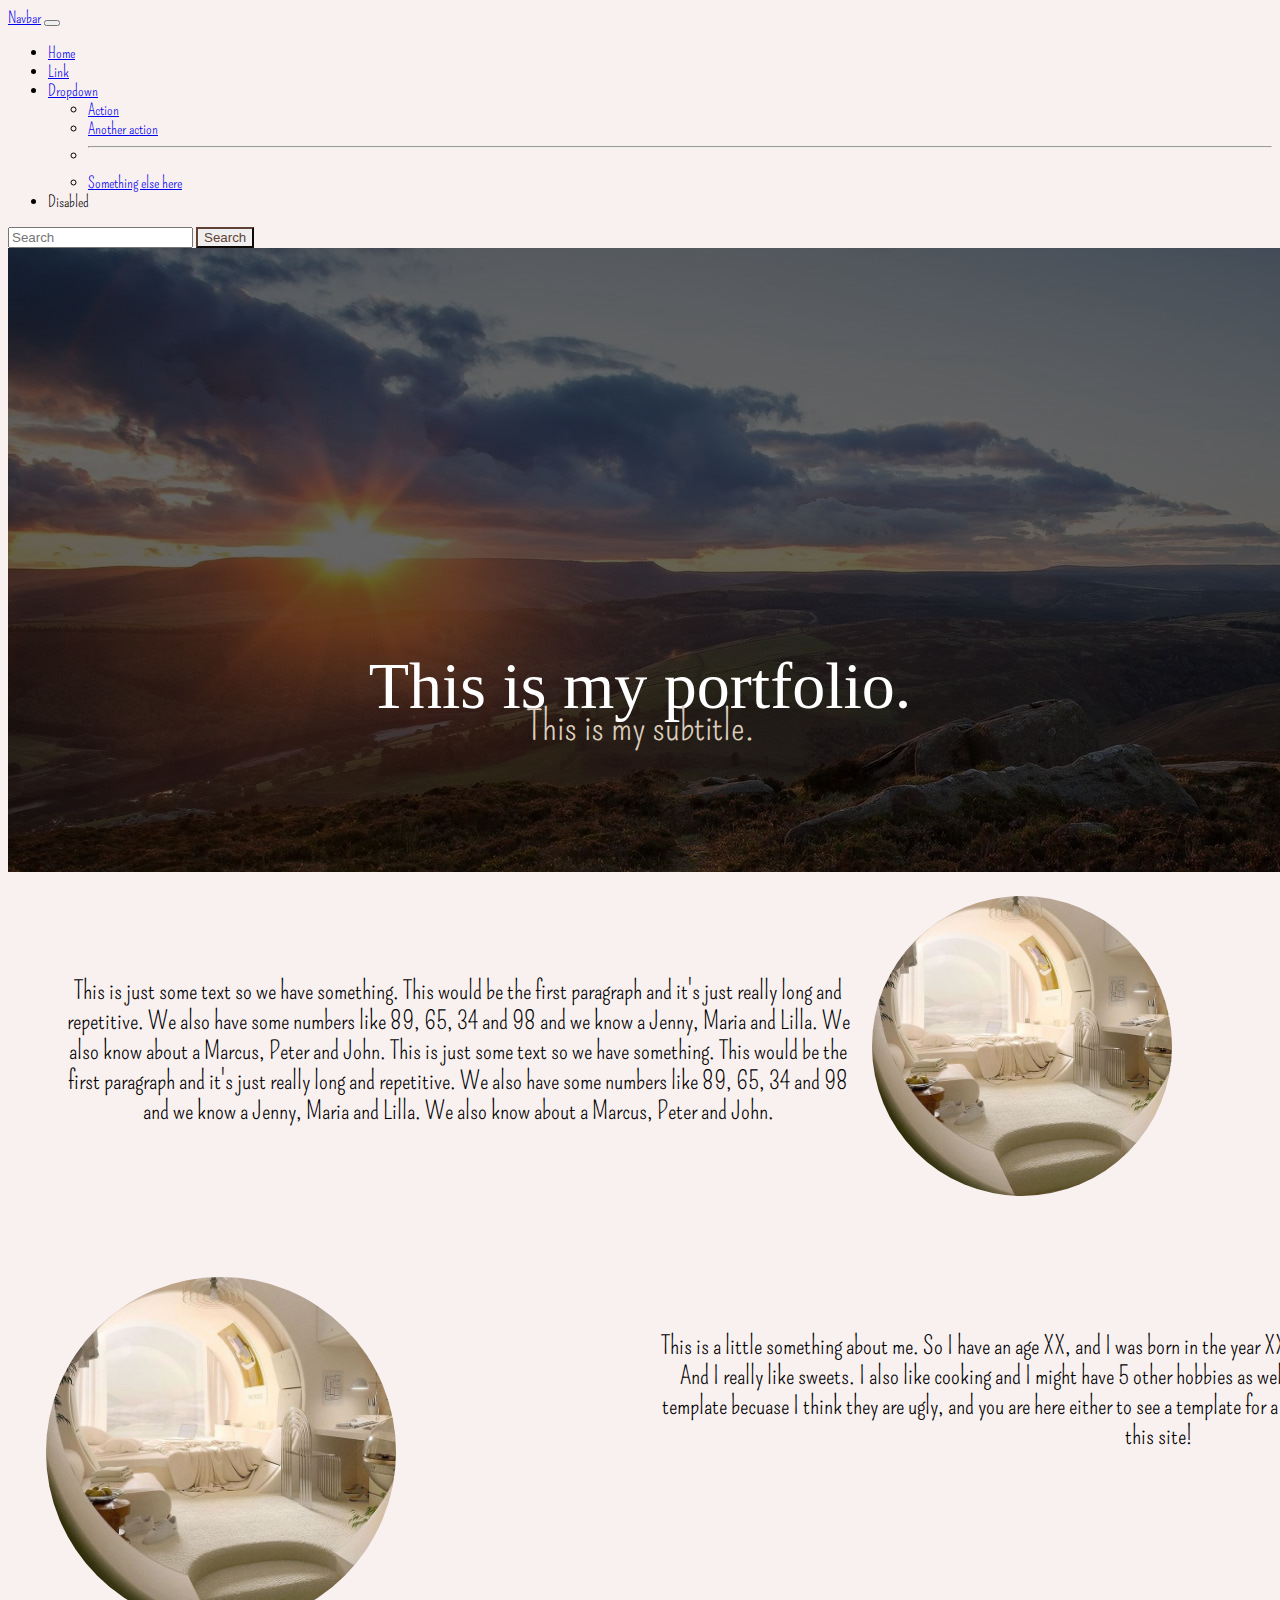
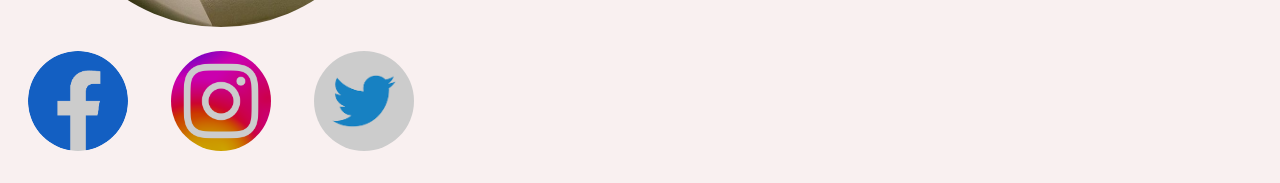
==== index.html @ 097e92e4 "finished my work for 6/7/23" ====
<!DOCTYPE html>
<html lang="en">
<head>
    <meta charset="UTF-8">
    <meta http-equiv="X-UA-Compatible" content="IE=edge">
    <meta name="viewport" content="width=device-width, initial-scale=1.0">
    <title>Portfolio</title>
    <link href="https://cdn.jsdelivr.net/npm/bootstrap@5.3.0/dist/css/bootstrap.min.css" rel="stylesheet" integrity="sha384-9ndCyUaIbzAi2FUVXJi0CjmCapSmO7SnpJef0486qhLnuZ2cdeRhO02iuK6FUUVM" crossorigin="anonymous">
    <link rel="stylesheet" href="style.css" type="text/css">
</head>
<body>
    <!-- Below is the bootstrap navbar code -->
    <nav class="navbar navbar-expand-lg bg-body-tertiary nav-color">
        <div class="container-fluid">
          <a class="navbar-brand" href="#">Navbar</a>
          <button class="navbar-toggler" type="button" data-bs-toggle="collapse" data-bs-target="#navbarSupportedContent" aria-controls="navbarSupportedContent" aria-expanded="false" aria-label="Toggle navigation">
            <span class="navbar-toggler-icon"></span>
          </button>
          <div class="collapse navbar-collapse" id="navbarSupportedContent">
            <ul class="navbar-nav me-auto mb-2 mb-lg-0">
              <li class="nav-item">
                <a class="nav-link active" aria-current="page" href="#">Home</a>
              </li>
              <li class="nav-item">
                <a class="nav-link" href="#">Link</a>
              </li>
              <li class="nav-item dropdown">
                <a class="nav-link dropdown-toggle" href="#" role="button" data-bs-toggle="dropdown" aria-expanded="false">
                  Dropdown
                </a>
                <ul class="dropdown-menu">
                  <li><a class="dropdown-item" href="#">Action</a></li>
                  <li><a class="dropdown-item" href="#">Another action</a></li>
                  <li><hr class="dropdown-divider"></li>
                  <li><a class="dropdown-item" href="#">Something else here</a></li>
                </ul>
              </li>
              <li class="nav-item">
                <a class="nav-link disabled">Disabled</a>
              </li>
            </ul>
            <form class="d-flex" role="search">
              <input class="form-control me-2" type="search" placeholder="Search" aria-label="Search">
              <button class="btn btn-clr" type="submit">Search</button>
            </form>
          </div>
        </div>
      </nav>
    <!-- Above is the bootstrap navbar code -->
    
    <!-- Below is the bootstrap image code -->
    <img src="brown.jpg" class="big-brown img-fluid" alt="...">
    <!-- Above is the bootstrap image code -->
    <div class="container">
        <div class="big-brown-title">This is my portfolio.</div>
        <div class="small-brown-sub">This is my subtitle.</div>
    </div>
    
    <!-- Below is the bootstrap image code -->
    <div class="sm-cream-div"><img src="cream.jpeg" class="img-fluid sm-cream" alt="..."></div>
    <!-- Above is the bootstrap image code -->    
    <div><p>This is just some text so we have something. This would be the first paragraph and it's just really long and repetitive.
    We also have some numbers like 89, 65, 34 and 98 and we know a Jenny, Maria and Lilla. We also know about a Marcus, Peter and John.
    This is just some text so we have something. This would be the first paragraph and it's just really long and repetitive.
    We also have some numbers like 89, 65, 34 and 98 and we know a Jenny, Maria and Lilla. We also know about a Marcus, Peter and John.</p></div>

    <!-- Below is the bootstrap image code -->
    <img src="cream.jpeg" class="img-fluid sm-cream-2" alt="...">
    <!-- Above is the bootstrap image code -->  
    <p class="p-2">This is a little something about me. So I have an age XX, and I was born in the year XXXX. My favorite colors are yellow, brown and blue.
    And I really like sweets. I also like cooking and I might have 5 other hobbies as well. I hate long useless texts like Lorem Ipsum on a template
    becuase I think they are ugly, and you are here either to see a template for a portfolio or my own portfolio. I really hope you like this site!
    </p>

    <div>
    <img src="facebook.png" class="img-fluid social" alt="...">
    <img src="insta.png" class="img-fluid social" alt="...">
    <img src="twitter.png" class="img-fluid social" alt="...">
    </div>

    <script src="https://cdn.jsdelivr.net/npm/bootstrap@5.3.0/dist/js/bootstrap.bundle.min.js" integrity="sha384-geWF76RCwLtnZ8qwWowPQNguL3RmwHVBC9FhGdlKrxdiJJigb/j/68SIy3Te4Bkz" crossorigin="anonymous"></script>
</body>
</html>
---- style.css ----
@import url('https://fonts.googleapis.com/css2?family=Pompiere&display=swap');

body {
    font-family: "Pompiere";
    font-weight: 500;
    background-color: #f9f0f0;
}

p{
    font-size: 25px;
    text-align: center;
    width: 800px;
    margin-top: 100px;
    margin-left: 50px;
}
.btn-clr{
    color: #624234;
    border-color: #624234;
}
.btn-clr:hover{
    color: #fff;
    border-color: #624234;
    background-color: #624234;
}

.big-brown{
    filter: brightness(40%);
}

.container {
    position: relative;
    text-align: center;
    color: white;
}

.big-brown-title {
    font-family: 'Luckiest Guy';
    font-size: 66px;
    position: absolute;
    top: 50%;
    left: 50%;
    transform: translate(-50%, -300%);
}

.small-brown-sub {
    font-size: 40px;
    color: #dccdbc;
    position: absolute;
    top: 50%;
    left: 50%;
    transform: translate(-50%, -360%);
}

.sm-cream{
    width: 300px;
    height: 300px;
    margin-top: 20px;
    margin-right: 100px;
    border-radius: 100%;
}

.sm-cream-div {
    float: right;
}

.sm-cream-2{
    width: 350px;
    height: 350px;
    margin-top: 10%;
    margin-left: 3%;
    border-radius: 100%;
}

.p-2 {
    width: 1000px;
    top: 0%;
    left: 0%;
    margin-top: -360px;
    transform: translate(60%, 50%);
    float: left;
}

.social {
    width: 100px; 
    height: 100px;
    margin: 20px;
    border-radius: 100%;
    filter: brightness(80%);
}
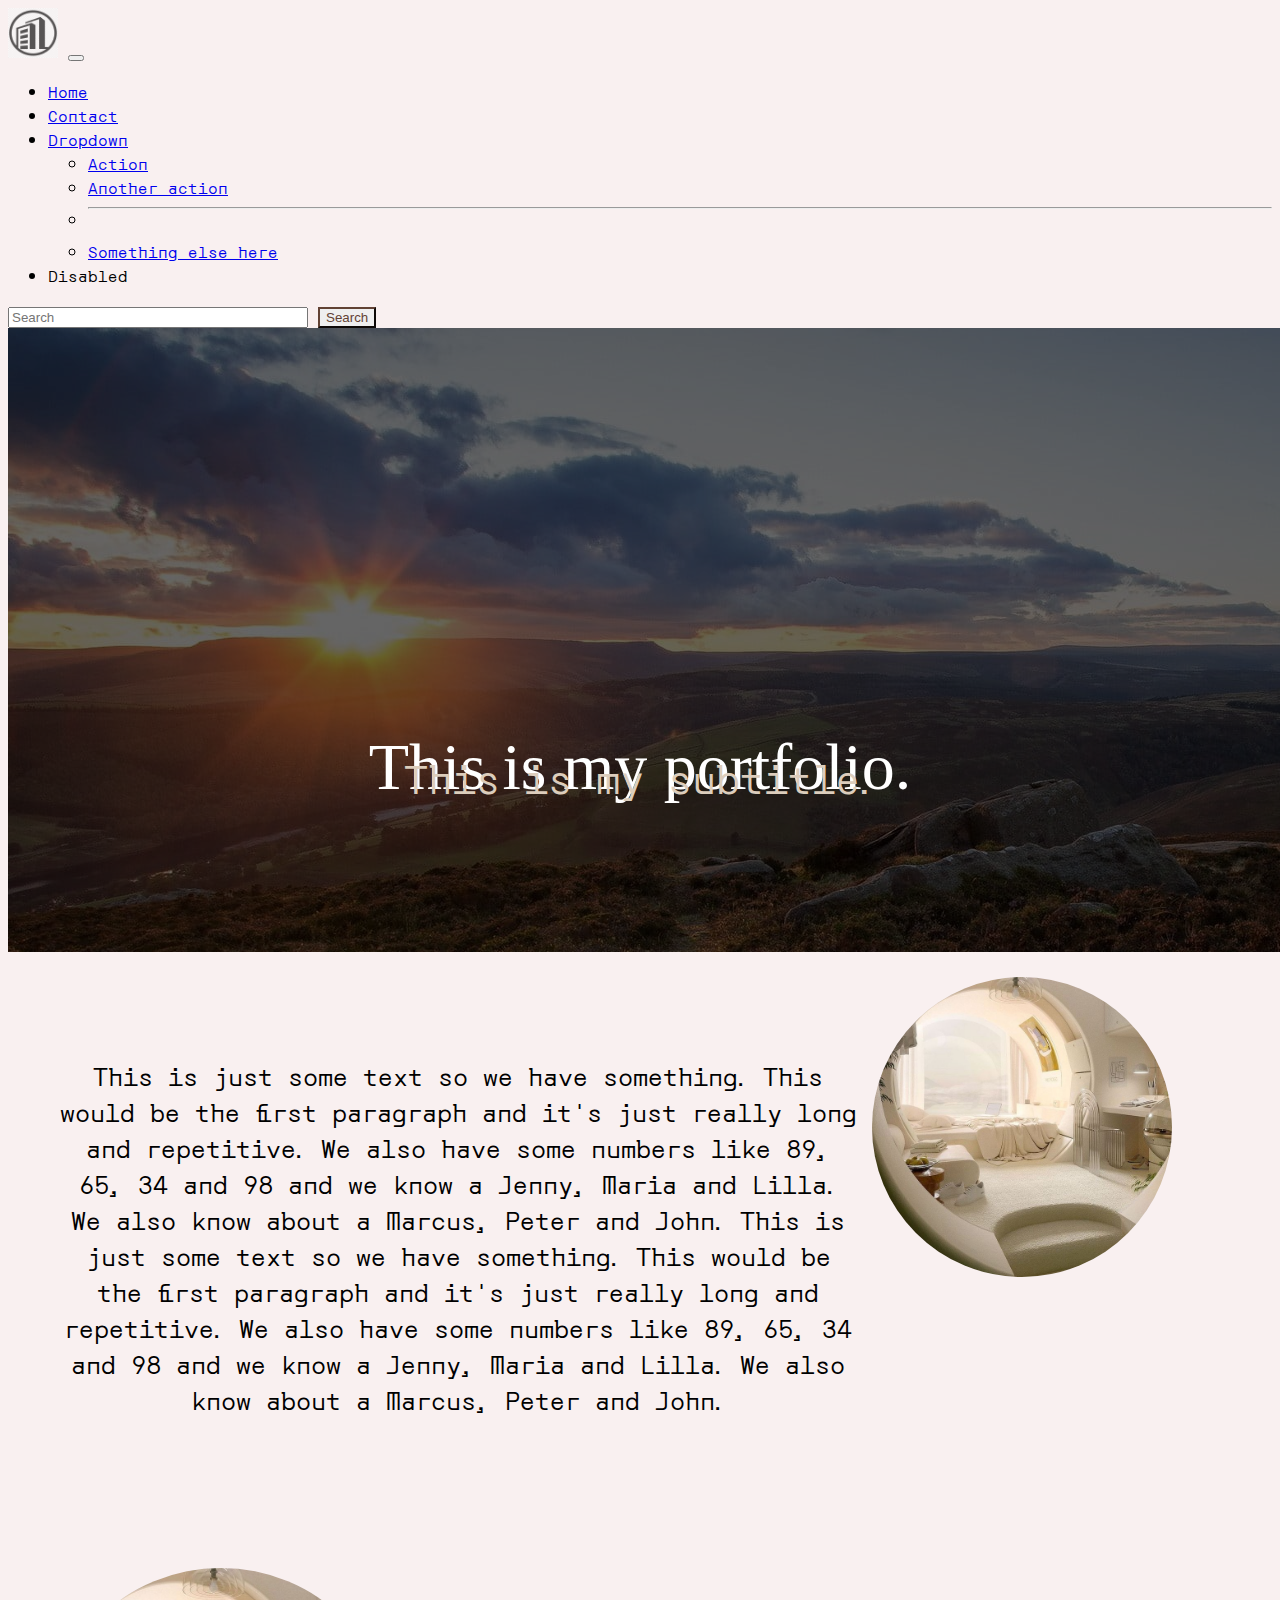
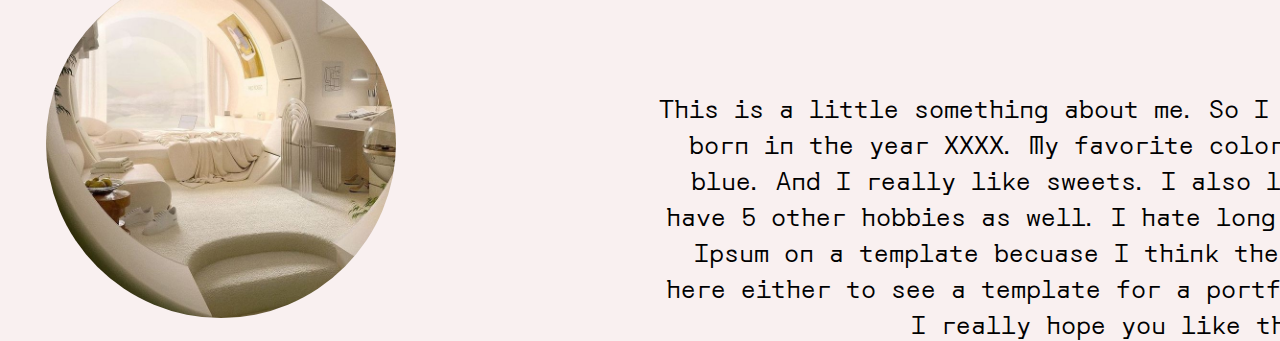
==== commit d9b538f8: "finished work day 6/12/23" ====
--- a/index.html
+++ b/index.html
@@ -12,17 +12,17 @@
     <!-- Below is the bootstrap navbar code -->
     <nav class="navbar navbar-expand-lg bg-body-tertiary nav-color">
         <div class="container-fluid">
-          <a class="navbar-brand" href="#">Navbar</a>
+          <img class="logo" src="logo.jpg"></img>
           <button class="navbar-toggler" type="button" data-bs-toggle="collapse" data-bs-target="#navbarSupportedContent" aria-controls="navbarSupportedContent" aria-expanded="false" aria-label="Toggle navigation">
             <span class="navbar-toggler-icon"></span>
           </button>
           <div class="collapse navbar-collapse" id="navbarSupportedContent">
             <ul class="navbar-nav me-auto mb-2 mb-lg-0">
               <li class="nav-item">
-                <a class="nav-link active" aria-current="page" href="#">Home</a>
+                <a class="nav-link active" aria-current="page" href="index.html">Home</a>
               </li>
               <li class="nav-item">
-                <a class="nav-link" href="#">Link</a>
+                <a class="nav-link" href="contact.html">Contact</a>
               </li>
               <li class="nav-item dropdown">
                 <a class="nav-link dropdown-toggle" href="#" role="button" data-bs-toggle="dropdown" aria-expanded="false">
@@ -40,7 +40,7 @@
               </li>
             </ul>
             <form class="d-flex" role="search">
-              <input class="form-control me-2" type="search" placeholder="Search" aria-label="Search">
+              <input class="form-control me-2 searchbar" type="search" placeholder="Search" aria-label="Search">
               <button class="btn btn-clr" type="submit">Search</button>
             </form>
           </div>
@@ -72,12 +72,6 @@
     becuase I think they are ugly, and you are here either to see a template for a portfolio or my own portfolio. I really hope you like this site!
     </p>
 
-    <div>
-    <img src="facebook.png" class="img-fluid social" alt="...">
-    <img src="insta.png" class="img-fluid social" alt="...">
-    <img src="twitter.png" class="img-fluid social" alt="...">
-    </div>
-
     <script src="https://cdn.jsdelivr.net/npm/bootstrap@5.3.0/dist/js/bootstrap.bundle.min.js" integrity="sha384-geWF76RCwLtnZ8qwWowPQNguL3RmwHVBC9FhGdlKrxdiJJigb/j/68SIy3Te4Bkz" crossorigin="anonymous"></script>
 </body>
 </html>--- a/style.css
+++ b/style.css
@@ -1,7 +1,7 @@
-@import url('https://fonts.googleapis.com/css2?family=Pompiere&display=swap');
+@import url('https://fonts.googleapis.com/css2?family=Orbit&display=swap');
 
 body {
-    font-family: "Pompiere";
+    font-family: 'Orbit';
     font-weight: 500;
     background-color: #f9f0f0;
 }
@@ -31,6 +31,30 @@
     position: relative;
     text-align: center;
     color: white;
+}
+
+.contact-div {
+    display: flex;
+    flex-flow: row nowrap;
+    justify-content: space-around;
+}
+  
+  .left {
+    width: auto;
+  }
+  
+  
+  .middle {
+    width: auto;
+  }
+
+  .right {
+    width: auto;
+    color: #204620;
+  }
+
+.myForm {
+    width: 300px;
 }
 
 .big-brown-title {
@@ -80,10 +104,43 @@
     float: left;
 }
 
-.social {
-    width: 100px; 
-    height: 100px;
-    margin: 20px;
-    border-radius: 100%;
-    filter: brightness(80%);
-}+.logo {
+    width: 50px;
+    height: 50px;
+    filter: opacity(65%);
+}
+
+.searchbar {
+    width: 300px;
+}
+
+.sm-brown{
+    filter: brightness(40%);
+}
+
+.img-div {
+    width: auto;
+    height: 300px;
+}
+
+.sm-brown-sub {
+    text-align: center;
+    width: auto;
+    font-size: 60px;
+    font-family: 'Luckiest Guy';
+    color: #dccdbc;
+    top: 50%;
+    left: 50%;
+    transform: translate(0%, -163px);
+}
+
+.footer {
+    background-color: #0f1421bf;
+    color:#dccdbc;
+}
+
+@media screen and (max-width: 600px) {
+    .column {
+      width: 100%;
+    }
+  }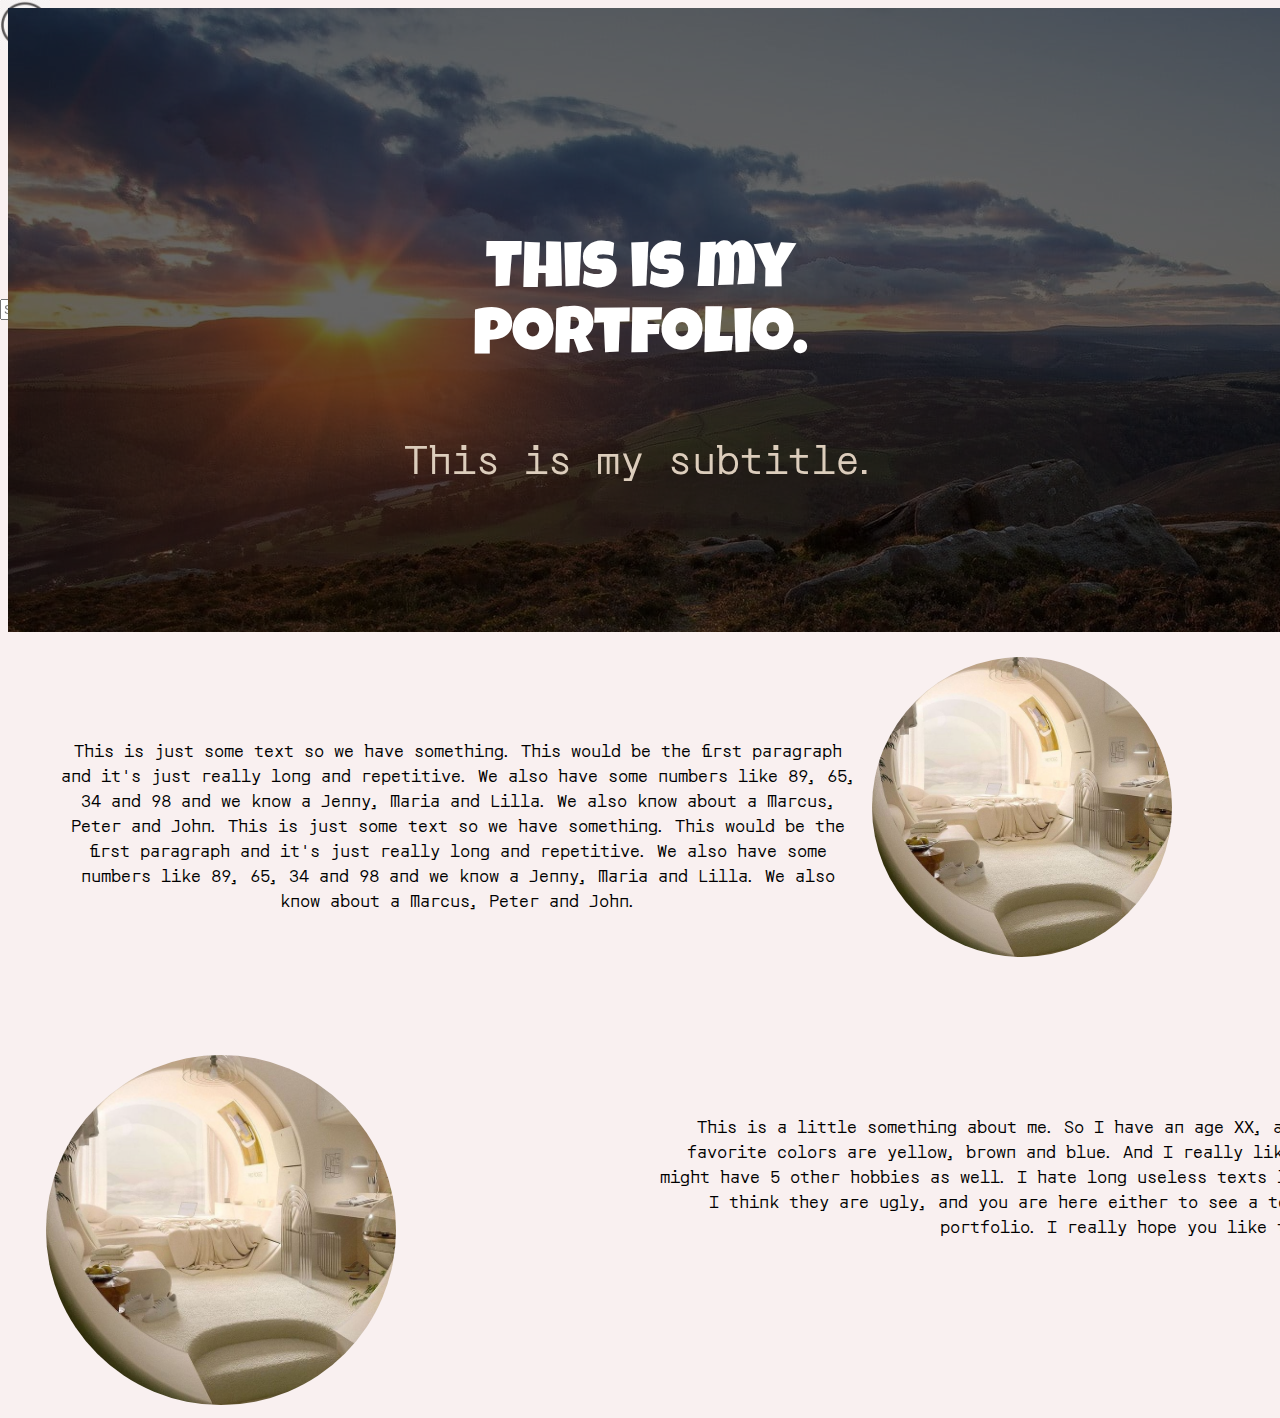
==== commit 35b0027a: "finished work 6/14" ====
--- a/index.html
+++ b/index.html
@@ -10,7 +10,7 @@
 </head>
 <body>
     <!-- Below is the bootstrap navbar code -->
-    <nav class="navbar navbar-expand-lg bg-body-tertiary nav-color">
+    <nav class="navbar navbar-expand-lg bg-body-tertiary nav-color" id="navbar">
         <div class="container-fluid">
           <img class="logo" src="logo.jpg"></img>
           <button class="navbar-toggler" type="button" data-bs-toggle="collapse" data-bs-target="#navbarSupportedContent" aria-controls="navbarSupportedContent" aria-expanded="false" aria-label="Toggle navigation">
@@ -73,5 +73,5 @@
     </p>
 
     <script src="https://cdn.jsdelivr.net/npm/bootstrap@5.3.0/dist/js/bootstrap.bundle.min.js" integrity="sha384-geWF76RCwLtnZ8qwWowPQNguL3RmwHVBC9FhGdlKrxdiJJigb/j/68SIy3Te4Bkz" crossorigin="anonymous"></script>
-</body>
+  </body>
 </html>--- a/style.css
+++ b/style.css
@@ -1,63 +1,59 @@
+/*
+    FONTS
+    --->> Orbit (the one imported below) for every paragraph or text that exists
+    --->> Luckiest Guy (imported) for the titles on the images and other titles
+*/
+
 @import url('https://fonts.googleapis.com/css2?family=Orbit&display=swap');
+@import url('https://fonts.googleapis.com/css2?family=Luckiest+Guy&display=swap');
 
-body {
+body { /* the entire page */
     font-family: 'Orbit';
-    font-weight: 500;
+    font-size: 16px;
     background-color: #f9f0f0;
 }
 
-p{
-    font-size: 25px;
+p{  /* all the text that is not H. This is later edited by other classes, as well. */
+    font-size: 17px;
     text-align: center;
     width: 800px;
     margin-top: 100px;
     margin-left: 50px;
 }
-.btn-clr{
+
+#navbar {  /* the navigation bar */
+    position: fixed;
+    width: 100%;
+    top: 0;
+    left: 0;
+}
+
+.logo {  /* the logo in the navbar */
+    width: 50px;
+    height: 50px;
+    filter: opacity(65%);
+}
+
+.searchbar {  /* the search bar in the navbar */
+    width: 300px;
+}
+
+.btn-clr{  /* button color. for the search button in the navbar */
     color: #624234;
     border-color: #624234;
 }
-.btn-clr:hover{
+
+.btn-clr:hover{  /* button color. for the search button in the navbar */
     color: #fff;
     border-color: #624234;
     background-color: #624234;
 }
 
-.big-brown{
+.big-brown{  /* the big image at the start of the page */
     filter: brightness(40%);
 }
 
-.container {
-    position: relative;
-    text-align: center;
-    color: white;
-}
-
-.contact-div {
-    display: flex;
-    flex-flow: row nowrap;
-    justify-content: space-around;
-}
-  
-  .left {
-    width: auto;
-  }
-  
-  
-  .middle {
-    width: auto;
-  }
-
-  .right {
-    width: auto;
-    color: #204620;
-  }
-
-.myForm {
-    width: 300px;
-}
-
-.big-brown-title {
+.big-brown-title {  /* the big title on top of the image */
     font-family: 'Luckiest Guy';
     font-size: 66px;
     position: absolute;
@@ -66,7 +62,7 @@
     transform: translate(-50%, -300%);
 }
 
-.small-brown-sub {
+.small-brown-sub {  /* the smaller title below the big-brown-title */
     font-size: 40px;
     color: #dccdbc;
     position: absolute;
@@ -75,55 +71,7 @@
     transform: translate(-50%, -360%);
 }
 
-.sm-cream{
-    width: 300px;
-    height: 300px;
-    margin-top: 20px;
-    margin-right: 100px;
-    border-radius: 100%;
-}
-
-.sm-cream-div {
-    float: right;
-}
-
-.sm-cream-2{
-    width: 350px;
-    height: 350px;
-    margin-top: 10%;
-    margin-left: 3%;
-    border-radius: 100%;
-}
-
-.p-2 {
-    width: 1000px;
-    top: 0%;
-    left: 0%;
-    margin-top: -360px;
-    transform: translate(60%, 50%);
-    float: left;
-}
-
-.logo {
-    width: 50px;
-    height: 50px;
-    filter: opacity(65%);
-}
-
-.searchbar {
-    width: 300px;
-}
-
-.sm-brown{
-    filter: brightness(40%);
-}
-
-.img-div {
-    width: auto;
-    height: 300px;
-}
-
-.sm-brown-sub {
+.sm-brown-sub {  /* the title on top of the image on the contact page */
     text-align: center;
     width: auto;
     font-size: 60px;
@@ -134,12 +82,95 @@
     transform: translate(0%, -163px);
 }
 
-.footer {
+.sm-cream{  /* the small round image on the home page */
+    width: 300px;
+    height: 300px;
+    margin-top: 20px;
+    margin-right: 100px;
+    border-radius: 100%;
+}
+
+.sm-cream-div {  /* the div with the round image on the home page */
+    float: right;
+}
+
+.sm-cream-2{  /* the second small round image on the home page */
+    width: 350px;
+    height: 350px;
+    margin-top: 10%;
+    margin-left: 3%;
+    border-radius: 100%;
+}
+
+.container {  /* the container with the big title on the home page that says 'portfolio' */
+    position: relative;
+    text-align: center;
+    color: white;
+}
+
+.contact-div {  /* the contact page grid */
+    display: flex;
+    flex-flow: row nowrap;
+    justify-content: space-around;
+}
+  
+  .left {  /* the form on the contact page */
+    width: auto;
+    padding-right: 30px;
+    margin-right: 5px;
+  }
+  
+  .middle {  /* the map on the contact page */
+    width: auto;
+    margin: 5px;
+  }
+
+  .right {  /* the contact info on the contact page */
+    width: 500px;
+    color: #204620;
+    padding-left: 30px;
+    margin-left: 5px;
+    letter-spacing: 2px;
+  }
+
+.rectangle {
+    width: 200px;
+    height: 100px;
+    background-color: gray;
+    border: 1px solid black;
+ } 
+  
+.myForm {  /* the form on the contact page (how it is styled, not how it is shown in the grid) */
+    width: 300px;
+}
+
+.p-2 {  /* the second paragraph on the home page (the one with something about me) */
+    width: 1000px;
+    top: 0%;
+    left: 0%;
+    margin-top: -360px;
+    transform: translate(60%, 50%);
+    float: left;
+}
+
+.sm-brown{  /* the header image on the contact page */
+    filter: brightness(40%);
+}
+
+.img-div {  /* the div around the header image on the contact page */
+    width: auto;
+    height: 300px;
+}
+
+
+.footer {  /* the footer class that works with the footer on all pages */
     background-color: #0f1421bf;
     color:#dccdbc;
+    width: fullscreen;
 }
 
-@media screen and (max-width: 600px) {
+@media screen and (max-width: 600px) {  
+    /* media tag which works with the grid on the contact page to make it responsive */
     .column {
       width: 100%;
     }
